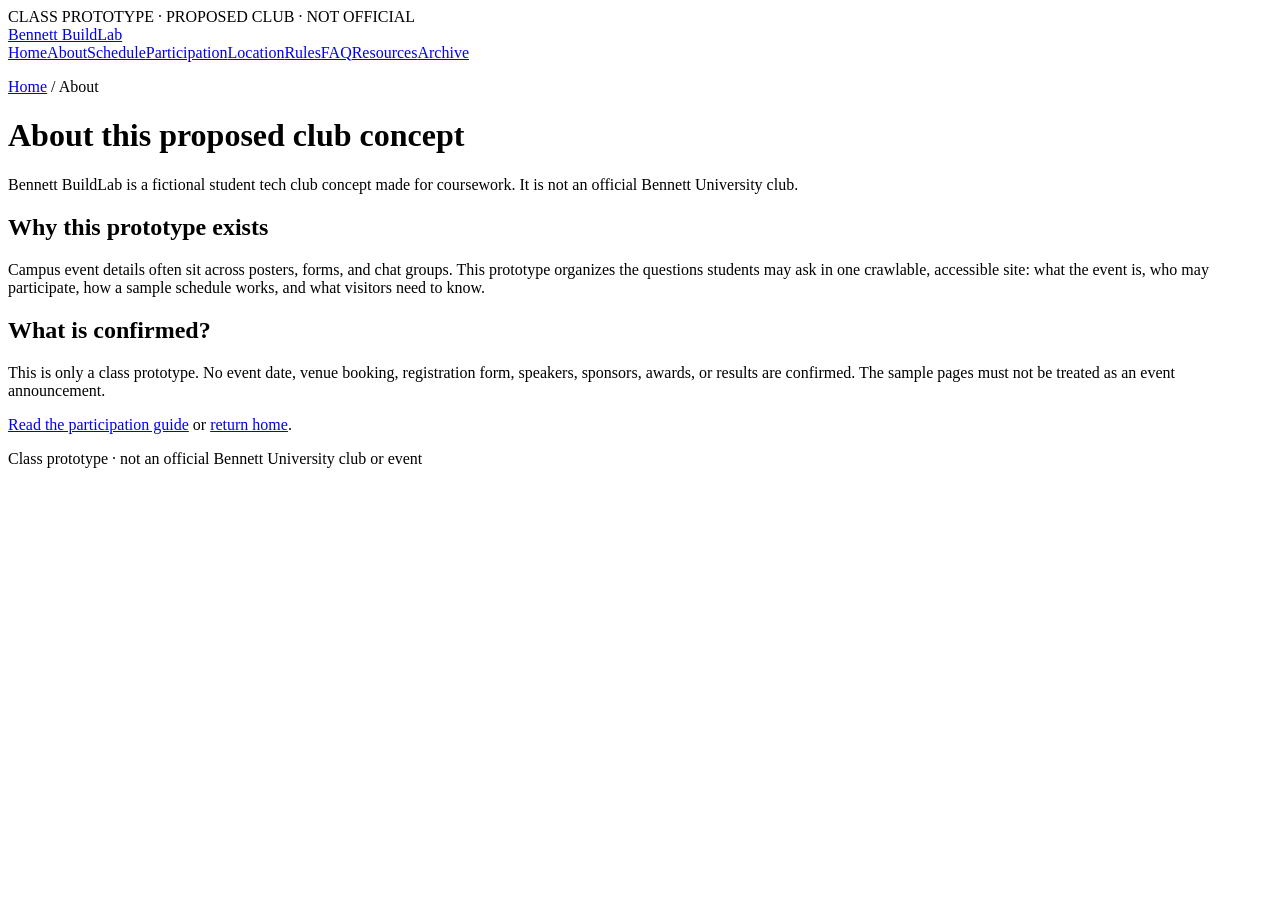
==== about/index.html @ dd4f7009 "Add About page" ====
<!doctype html><html lang="en"><head><meta charset="utf-8"><meta name="viewport" content="width=device-width,initial-scale=1"><title>About Bennett BuildLab | Proposed Club Concept</title><meta name="description" content="Learn about the fictional Bennett BuildLab student club concept created for coursework."><meta name="robots" content="noindex,follow"><link rel="canonical" href="https://harshitcodeshere.github.io/about/"><link rel="stylesheet" href="../assets/style.css"></head><body><div class="banner">CLASS PROTOTYPE · PROPOSED CLUB · NOT OFFICIAL</div><header><a class="brand" href="../">Bennett BuildLab</a><nav><a href="../">Home</a><a href="../about/">About</a><a href="../schedule/">Schedule</a><a href="../participate/">Participation</a><a href="../location/">Location</a><a href="../rules/">Rules</a><a href="../faq/">FAQ</a><a href="../resources/">Resources</a><a href="../archive/">Archive</a></nav></header><main><p class="crumb"><a href="../">Home</a> / About</p><h1>About this proposed club concept</h1><p class="intro">Bennett BuildLab is a fictional student tech club concept made for coursework. It is not an official Bennett University club.</p><h2>Why this prototype exists</h2><p>Campus event details often sit across posters, forms, and chat groups. This prototype organizes the questions students may ask in one crawlable, accessible site: what the event is, who may participate, how a sample schedule works, and what visitors need to know.</p><h2>What is confirmed?</h2><p>This is only a class prototype. No event date, venue booking, registration form, speakers, sponsors, awards, or results are confirmed. The sample pages must not be treated as an event announcement.</p><p><a href="../participate/">Read the participation guide</a> or <a href="../">return home</a>.</p></main><footer>Class prototype · not an official Bennett University club or event</footer></body></html>
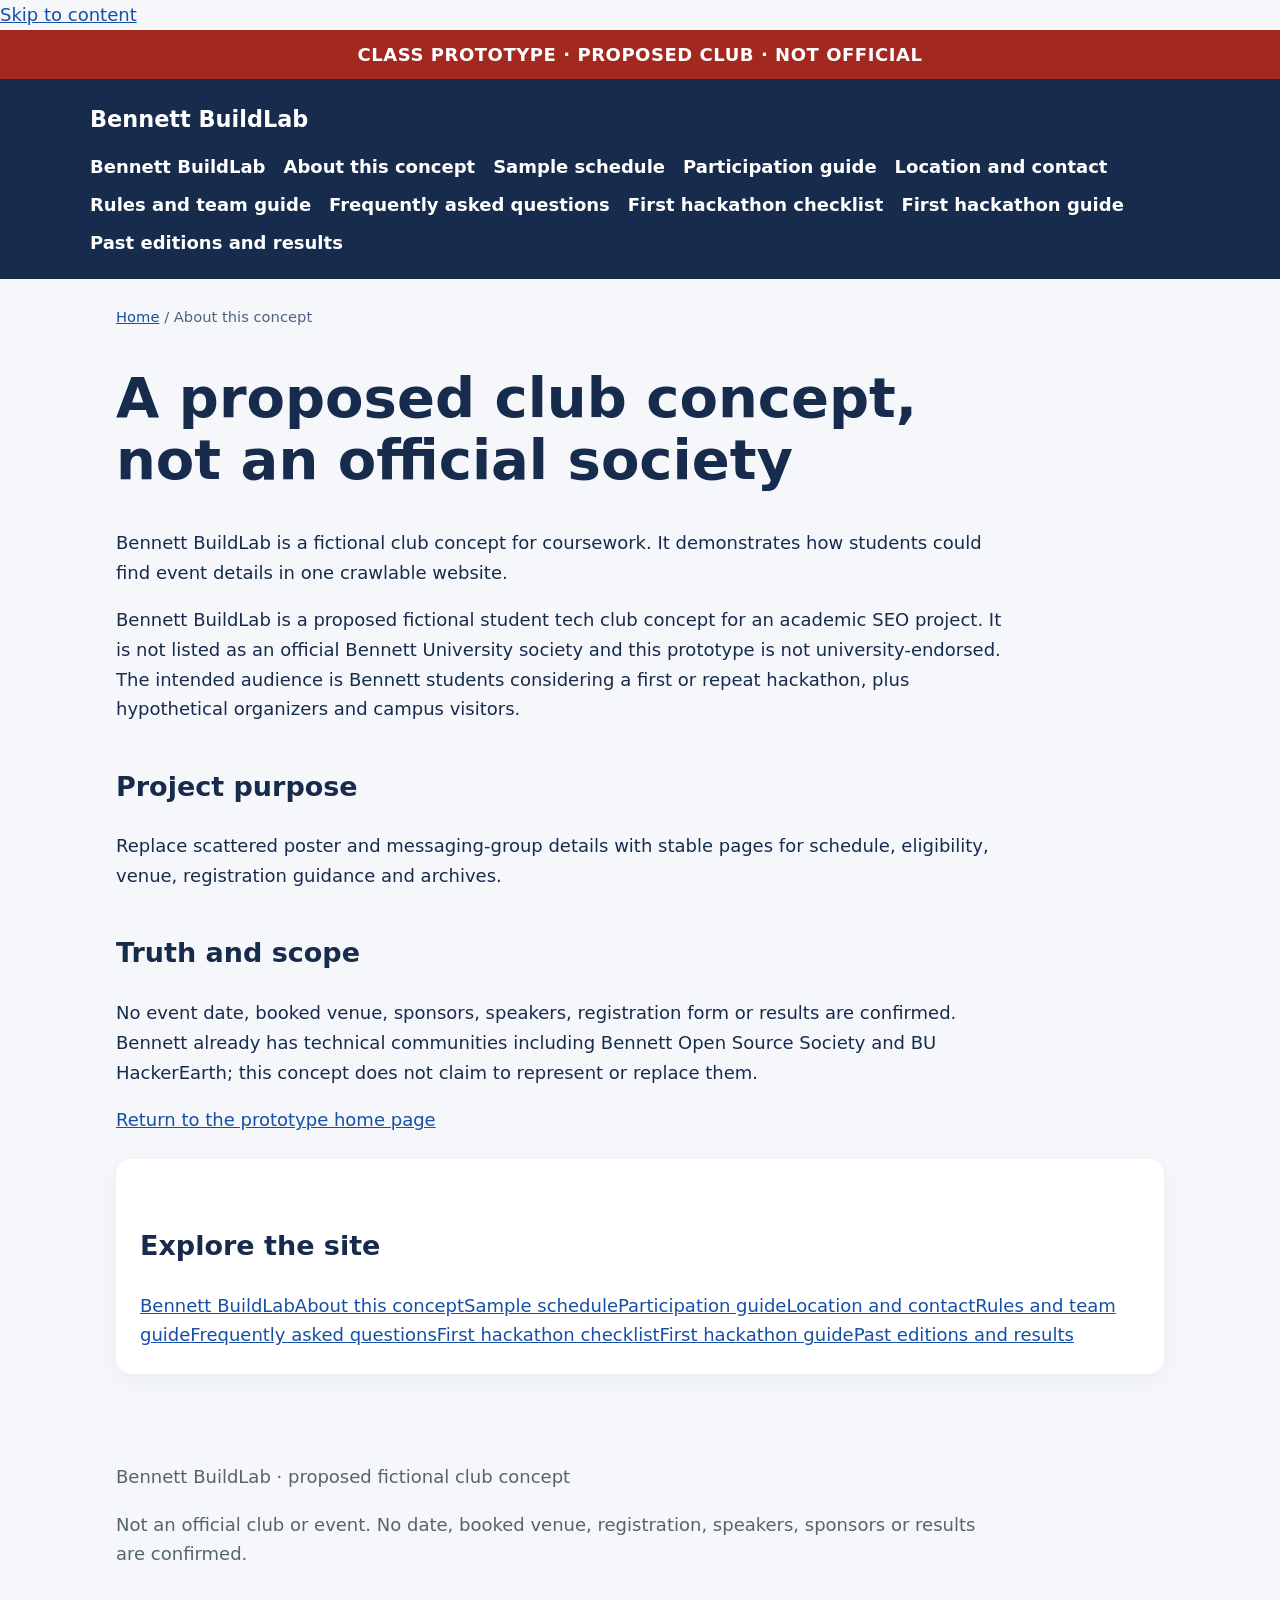
==== commit 1b726416: "Improve about page SEO metadata" ====
--- a/about/index.html
+++ b/about/index.html
@@ -1 +1 @@
-<!doctype html><html lang="en"><head><meta charset="utf-8"><meta name="viewport" content="width=device-width,initial-scale=1"><title>About Bennett BuildLab | Proposed Club Concept</title><meta name="description" content="Learn about the fictional Bennett BuildLab student club concept created for coursework."><meta name="robots" content="noindex,follow"><link rel="canonical" href="https://harshitcodeshere.github.io/about/"><link rel="stylesheet" href="../assets/style.css"></head><body><div class="banner">CLASS PROTOTYPE · PROPOSED CLUB · NOT OFFICIAL</div><header><a class="brand" href="../">Bennett BuildLab</a><nav><a href="../">Home</a><a href="../about/">About</a><a href="../schedule/">Schedule</a><a href="../participate/">Participation</a><a href="../location/">Location</a><a href="../rules/">Rules</a><a href="../faq/">FAQ</a><a href="../resources/">Resources</a><a href="../archive/">Archive</a></nav></header><main><p class="crumb"><a href="../">Home</a> / About</p><h1>About this proposed club concept</h1><p class="intro">Bennett BuildLab is a fictional student tech club concept made for coursework. It is not an official Bennett University club.</p><h2>Why this prototype exists</h2><p>Campus event details often sit across posters, forms, and chat groups. This prototype organizes the questions students may ask in one crawlable, accessible site: what the event is, who may participate, how a sample schedule works, and what visitors need to know.</p><h2>What is confirmed?</h2><p>This is only a class prototype. No event date, venue booking, registration form, speakers, sponsors, awards, or results are confirmed. The sample pages must not be treated as an event announcement.</p><p><a href="../participate/">Read the participation guide</a> or <a href="../">return home</a>.</p></main><footer>Class prototype · not an official Bennett University club or event</footer></body></html>
+<!doctype html><html lang="en"><head><meta charset="utf-8"><meta name="viewport" content="width=device-width, initial-scale=1"><meta name="theme-color" content="#172b4d"><title>About Bennett BuildLab | Proposed Club Concept</title><meta name="description" content="Learn about the proposed Bennett BuildLab student club concept and the scope of this class prototype."><meta name="robots" content="index,follow"><link rel="canonical" href="https://buildlab-class.me/about/"><meta property="og:type" content="website"><meta property="og:title" content="About Bennett BuildLab | Proposed Club Concept"><meta property="og:description" content="Learn about the proposed Bennett BuildLab student club concept and the scope of this class prototype."><meta property="og:url" content="https://buildlab-class.me/about/"><meta name="twitter:card" content="summary"><link rel="stylesheet" href="../assets/style.css"><script type="application/ld+json">{"@context": "https://schema.org", "@type": "BreadcrumbList", "itemListElement": [{"@type": "ListItem", "position": 1, "name": "Home", "item": "https://buildlab-class.me/"}, {"@type": "ListItem", "position": 2, "name": "About this concept", "item": "https://buildlab-class.me/about/"}]}</script></head><body><a class="skip-link" href="#main-content">Skip to content</a><div class="banner">CLASS PROTOTYPE · PROPOSED CLUB · NOT OFFICIAL</div><header><a class="brand" href="../">Bennett <span>BuildLab</span></a><nav aria-label="Main navigation"><a href=".././">Bennett BuildLab</a><a href="../about/">About this concept</a><a href="../schedule/">Sample schedule</a><a href="../participate/">Participation guide</a><a href="../location/">Location and contact</a><a href="../rules/">Rules and team guide</a><a href="../faq/">Frequently asked questions</a><a href="../resources/">First hackathon checklist</a><a href="../resources/first-hackathon-guide/">First hackathon guide</a><a href="../archive/">Past editions and results</a></nav></header><main id="main-content"><div class="crumb"><a href="../">Home</a> / About this concept</div><h1>A proposed club concept, not an official society</h1><p class="intro">Bennett BuildLab is a fictional club concept for coursework. It demonstrates how students could find event details in one crawlable website.</p><p>Bennett BuildLab is a proposed fictional student tech club concept for an academic SEO project. It is not listed as an official Bennett University society and this prototype is not university-endorsed. The intended audience is Bennett students considering a first or repeat hackathon, plus hypothetical organizers and campus visitors.</p><h2>Project purpose</h2><p>Replace scattered poster and messaging-group details with stable pages for schedule, eligibility, venue, registration guidance and archives.</p><h2>Truth and scope</h2><p>No event date, booked venue, sponsors, speakers, registration form or results are confirmed. Bennett already has technical communities including Bennett Open Source Society and BU HackerEarth; this concept does not claim to represent or replace them.</p><p><a href="../">Return to the prototype home page</a></p><section class="related"><h2>Explore the site</h2><a href=".././">Bennett BuildLab</a><a href="../about/">About this concept</a><a href="../schedule/">Sample schedule</a><a href="../participate/">Participation guide</a><a href="../location/">Location and contact</a><a href="../rules/">Rules and team guide</a><a href="../faq/">Frequently asked questions</a><a href="../resources/">First hackathon checklist</a><a href="../resources/first-hackathon-guide/">First hackathon guide</a><a href="../archive/">Past editions and results</a></section></main><footer><p>Bennett BuildLab · proposed fictional club concept</p><p>Not an official club or event. No date, booked venue, registration, speakers, sponsors or results are confirmed.</p></footer></body></html>
--- a/assets/style.css
+++ b/assets/style.css
@@ -0,0 +1 @@
+*{box-sizing:border-box}body{margin:0;font:18px/1.65 system-ui,-apple-system,sans-serif;background:#f5f7fb;color:#172b4d}header{background:#172b4d;color:#fff;padding:22px max(24px,calc((100% - 1100px)/2))}header a{color:#fff;margin:0 10px 0 0;text-decoration:none;font-weight:600}.brand{font-size:1.4rem}.banner{text-align:center;background:#a3281f;color:#fff;padding:10px;font-weight:700;letter-spacing:.03em}main{max-width:1100px;margin:auto;padding:26px;min-height:70vh}h1{font-size:clamp(2rem,5vw,3.5rem);line-height:1.1;max-width:900px}h2{margin-top:1.5em}p,li{max-width:78ch}section,.hero,.notice{background:#fff;border-radius:16px;padding:24px;margin:24px 0;box-shadow:0 5px 24px #1425480d}.crumb{font-size:.92rem;color:#4e627f}a{color:#174ea6}table{width:100%;border-collapse:collapse;background:#fff}th,td{padding:12px;border:1px solid #d8dfeb;text-align:left}footer{max-width:1100px;margin:auto;padding:20px 26px;color:#566}nav{display:flex;flex-wrap:wrap;gap:8px;margin-top:14px}@media(max-width:640px){body{font-size:16px}header{padding:18px}main{padding:16px}section{padding:18px}table{font-size:14px}}
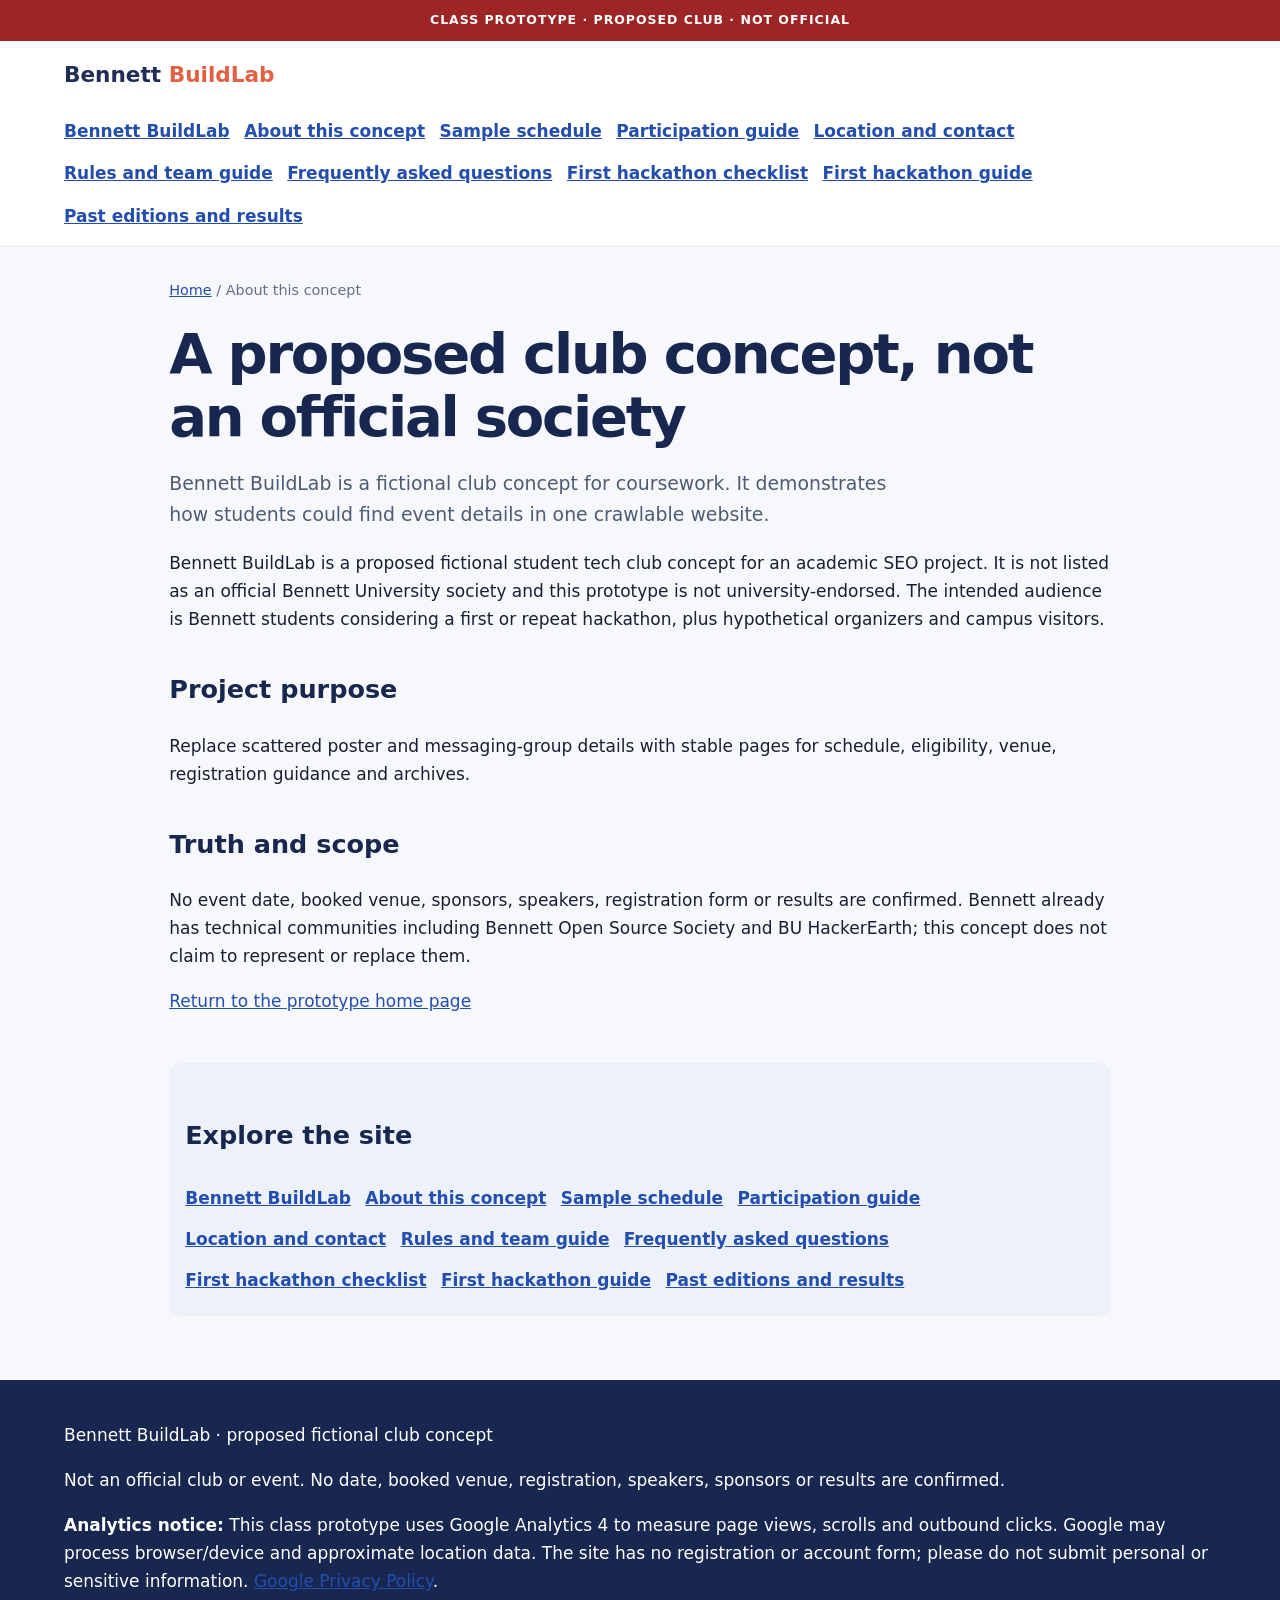
==== commit f9e533ee: "Add GA4 tag to about page" ====
--- a/about/index.html
+++ b/about/index.html
@@ -1 +1 @@
-<!doctype html><html lang="en"><head><meta charset="utf-8"><meta name="viewport" content="width=device-width, initial-scale=1"><meta name="theme-color" content="#172b4d"><title>About Bennett BuildLab | Proposed Club Concept</title><meta name="description" content="Learn about the proposed Bennett BuildLab student club concept and the scope of this class prototype."><meta name="robots" content="index,follow"><link rel="canonical" href="https://buildlab-class.me/about/"><meta property="og:type" content="website"><meta property="og:title" content="About Bennett BuildLab | Proposed Club Concept"><meta property="og:description" content="Learn about the proposed Bennett BuildLab student club concept and the scope of this class prototype."><meta property="og:url" content="https://buildlab-class.me/about/"><meta name="twitter:card" content="summary"><link rel="stylesheet" href="../assets/style.css"><script type="application/ld+json">{"@context": "https://schema.org", "@type": "BreadcrumbList", "itemListElement": [{"@type": "ListItem", "position": 1, "name": "Home", "item": "https://buildlab-class.me/"}, {"@type": "ListItem", "position": 2, "name": "About this concept", "item": "https://buildlab-class.me/about/"}]}</script></head><body><a class="skip-link" href="#main-content">Skip to content</a><div class="banner">CLASS PROTOTYPE · PROPOSED CLUB · NOT OFFICIAL</div><header><a class="brand" href="../">Bennett <span>BuildLab</span></a><nav aria-label="Main navigation"><a href=".././">Bennett BuildLab</a><a href="../about/">About this concept</a><a href="../schedule/">Sample schedule</a><a href="../participate/">Participation guide</a><a href="../location/">Location and contact</a><a href="../rules/">Rules and team guide</a><a href="../faq/">Frequently asked questions</a><a href="../resources/">First hackathon checklist</a><a href="../resources/first-hackathon-guide/">First hackathon guide</a><a href="../archive/">Past editions and results</a></nav></header><main id="main-content"><div class="crumb"><a href="../">Home</a> / About this concept</div><h1>A proposed club concept, not an official society</h1><p class="intro">Bennett BuildLab is a fictional club concept for coursework. It demonstrates how students could find event details in one crawlable website.</p><p>Bennett BuildLab is a proposed fictional student tech club concept for an academic SEO project. It is not listed as an official Bennett University society and this prototype is not university-endorsed. The intended audience is Bennett students considering a first or repeat hackathon, plus hypothetical organizers and campus visitors.</p><h2>Project purpose</h2><p>Replace scattered poster and messaging-group details with stable pages for schedule, eligibility, venue, registration guidance and archives.</p><h2>Truth and scope</h2><p>No event date, booked venue, sponsors, speakers, registration form or results are confirmed. Bennett already has technical communities including Bennett Open Source Society and BU HackerEarth; this concept does not claim to represent or replace them.</p><p><a href="../">Return to the prototype home page</a></p><section class="related"><h2>Explore the site</h2><a href=".././">Bennett BuildLab</a><a href="../about/">About this concept</a><a href="../schedule/">Sample schedule</a><a href="../participate/">Participation guide</a><a href="../location/">Location and contact</a><a href="../rules/">Rules and team guide</a><a href="../faq/">Frequently asked questions</a><a href="../resources/">First hackathon checklist</a><a href="../resources/first-hackathon-guide/">First hackathon guide</a><a href="../archive/">Past editions and results</a></section></main><footer><p>Bennett BuildLab · proposed fictional club concept</p><p>Not an official club or event. No date, booked venue, registration, speakers, sponsors or results are confirmed.</p></footer></body></html>+<!doctype html><html lang="en"><head><meta charset="utf-8"><meta name="viewport" content="width=device-width, initial-scale=1"><meta name="theme-color" content="#172b4d"><title>About Bennett BuildLab | Proposed Club Concept</title><meta name="description" content="Learn about the proposed Bennett BuildLab student club concept and the scope of this class prototype."><meta name="robots" content="index,follow"><link rel="canonical" href="https://buildlab-class.me/about/"><meta property="og:type" content="website"><meta property="og:title" content="About Bennett BuildLab | Proposed Club Concept"><meta property="og:description" content="Learn about the proposed Bennett BuildLab student club concept and the scope of this class prototype."><meta property="og:url" content="https://buildlab-class.me/about/"><meta name="twitter:card" content="summary"><link rel="stylesheet" href="../assets/style.css"><script type="application/ld+json">{"@context": "https://schema.org", "@type": "BreadcrumbList", "itemListElement": [{"@type": "ListItem", "position": 1, "name": "Home", "item": "https://buildlab-class.me/"}, {"@type": "ListItem", "position": 2, "name": "About this concept", "item": "https://buildlab-class.me/about/"}]}</script><script async src="https://www.googletagmanager.com/gtag/js?id=G-60MFW6KCB2"></script><script>window.dataLayer=window.dataLayer||[];function gtag(){dataLayer.push(arguments);}gtag('js',new Date());gtag('config','G-60MFW6KCB2');</script></head><body><a class="skip-link" href="#main-content">Skip to content</a><div class="banner">CLASS PROTOTYPE · PROPOSED CLUB · NOT OFFICIAL</div><header><a class="brand" href="../">Bennett <span>BuildLab</span></a><nav aria-label="Main navigation"><a href=".././">Bennett BuildLab</a><a href="../about/">About this concept</a><a href="../schedule/">Sample schedule</a><a href="../participate/">Participation guide</a><a href="../location/">Location and contact</a><a href="../rules/">Rules and team guide</a><a href="../faq/">Frequently asked questions</a><a href="../resources/">First hackathon checklist</a><a href="../resources/first-hackathon-guide/">First hackathon guide</a><a href="../archive/">Past editions and results</a></nav></header><main id="main-content"><div class="crumb"><a href="../">Home</a> / About this concept</div><h1>A proposed club concept, not an official society</h1><p class="intro">Bennett BuildLab is a fictional club concept for coursework. It demonstrates how students could find event details in one crawlable website.</p><p>Bennett BuildLab is a proposed fictional student tech club concept for an academic SEO project. It is not listed as an official Bennett University society and this prototype is not university-endorsed. The intended audience is Bennett students considering a first or repeat hackathon, plus hypothetical organizers and campus visitors.</p><h2>Project purpose</h2><p>Replace scattered poster and messaging-group details with stable pages for schedule, eligibility, venue, registration guidance and archives.</p><h2>Truth and scope</h2><p>No event date, booked venue, sponsors, speakers, registration form or results are confirmed. Bennett already has technical communities including Bennett Open Source Society and BU HackerEarth; this concept does not claim to represent or replace them.</p><p><a href="../">Return to the prototype home page</a></p><section class="related"><h2>Explore the site</h2><a href=".././">Bennett BuildLab</a><a href="../about/">About this concept</a><a href="../schedule/">Sample schedule</a><a href="../participate/">Participation guide</a><a href="../location/">Location and contact</a><a href="../rules/">Rules and team guide</a><a href="../faq/">Frequently asked questions</a><a href="../resources/">First hackathon checklist</a><a href="../resources/first-hackathon-guide/">First hackathon guide</a><a href="../archive/">Past editions and results</a></section></main><footer><p>Bennett BuildLab · proposed fictional club concept</p><p>Not an official club or event. No date, booked venue, registration, speakers, sponsors or results are confirmed.</p><p class="privacy-notice"><strong>Analytics notice:</strong> This class prototype uses Google Analytics 4 to measure page views, scrolls and outbound clicks. Google may process browser/device and approximate location data. The site has no registration or account form; please do not submit personal or sensitive information. <a href="https://policies.google.com/privacy">Google Privacy Policy</a>.</p></footer></body></html>
--- a/assets/style.css
+++ b/assets/style.css
@@ -1 +1 @@
-*{box-sizing:border-box}body{margin:0;font:18px/1.65 system-ui,-apple-system,sans-serif;background:#f5f7fb;color:#172b4d}header{background:#172b4d;color:#fff;padding:22px max(24px,calc((100% - 1100px)/2))}header a{color:#fff;margin:0 10px 0 0;text-decoration:none;font-weight:600}.brand{font-size:1.4rem}.banner{text-align:center;background:#a3281f;color:#fff;padding:10px;font-weight:700;letter-spacing:.03em}main{max-width:1100px;margin:auto;padding:26px;min-height:70vh}h1{font-size:clamp(2rem,5vw,3.5rem);line-height:1.1;max-width:900px}h2{margin-top:1.5em}p,li{max-width:78ch}section,.hero,.notice{background:#fff;border-radius:16px;padding:24px;margin:24px 0;box-shadow:0 5px 24px #1425480d}.crumb{font-size:.92rem;color:#4e627f}a{color:#174ea6}table{width:100%;border-collapse:collapse;background:#fff}th,td{padding:12px;border:1px solid #d8dfeb;text-align:left}footer{max-width:1100px;margin:auto;padding:20px 26px;color:#566}nav{display:flex;flex-wrap:wrap;gap:8px;margin-top:14px}@media(max-width:640px){body{font-size:16px}header{padding:18px}main{padding:16px}section{padding:18px}table{font-size:14px}}
+*{box-sizing:border-box}body{margin:0;font:17px/1.65 system-ui,-apple-system,sans-serif;color:#172033;background:#f7f8fc}.skip-link{position:absolute;left:-9999px;top:0;background:#fff;color:#17274f;padding:.7rem;z-index:10}.skip-link:focus{left:1rem;top:1rem}.banner{text-align:center;background:#9d2525;color:white;padding:.65rem;font-size:.78rem;font-weight:800;letter-spacing:.08em}header{background:#fff;display:flex;align-items:center;justify-content:space-between;gap:1.5rem;padding:1rem max(5vw,1rem);border-bottom:1px solid #e4e7ef;flex-wrap:wrap}.brand{font-size:1.35rem;font-weight:850;color:#202d55;text-decoration:none}.brand span{color:#e26143}nav{display:flex;gap:.9rem;flex-wrap:wrap}a{color:#234eae}a:focus-visible,summary:focus-visible{outline:3px solid #e26143;outline-offset:3px}nav a,.related a{font-weight:650}main{max-width:980px;margin:2rem auto;padding:0 1.2rem}.crumb{color:#63708a;font-size:.9rem;margin-bottom:1.3rem}h1{font-size:clamp(2.1rem,5vw,3.5rem);line-height:1.12;letter-spacing:-.04em;margin:.3rem 0 1rem;color:#17274f}h2{margin-top:2.2rem;color:#17274f}.intro{font-size:1.18rem;color:#4d5b74;max-width:740px}.hero{background:#182b59;color:white;padding:clamp(2rem,7vw,5rem);border-radius:22px}.hero h1{color:white;max-width:760px}.hero p{max-width:700px}.eyebrow{font-size:.78rem;letter-spacing:.11em;font-weight:800;color:#ffbd9f}.button{display:inline-block;background:#ffbd9f;color:#17274f;padding:.8rem 1.2rem;border-radius:8px;font-weight:800;text-decoration:none;margin-top:1rem}.cards{display:grid;grid-template-columns:repeat(auto-fit,minmax(210px,1fr));gap:1rem}.cards a{padding:1rem 1.2rem;background:white;border:1px solid #e1e5ee;border-radius:12px;text-decoration:none;color:inherit}.cards h3{color:#234eae}.notice{background:#fff1e9;padding:1rem 1.4rem;border-left:5px solid #e26143;border-radius:8px}table{width:100%;border-collapse:collapse;background:white}th,td{text-align:left;padding:.75rem;border:1px solid #d9deea}th{background:#e8edfa}details{background:white;padding:1rem;margin:.7rem 0;border:1px solid #d9deea;border-radius:8px}summary{cursor:pointer;font-weight:750}.related{margin-top:3rem;padding:1rem;background:#edf1fa;border-radius:12px}.related a{display:inline-block;margin:.4rem .9rem .4rem 0}footer{margin-top:4rem;background:#17274f;color:white;padding:1.5rem max(5vw,1rem)}@media(max-width:640px){header{align-items:flex-start}nav{gap:.5rem .8rem}nav a{font-size:.9rem}main{margin:1rem auto}.hero{border-radius:14px}}
